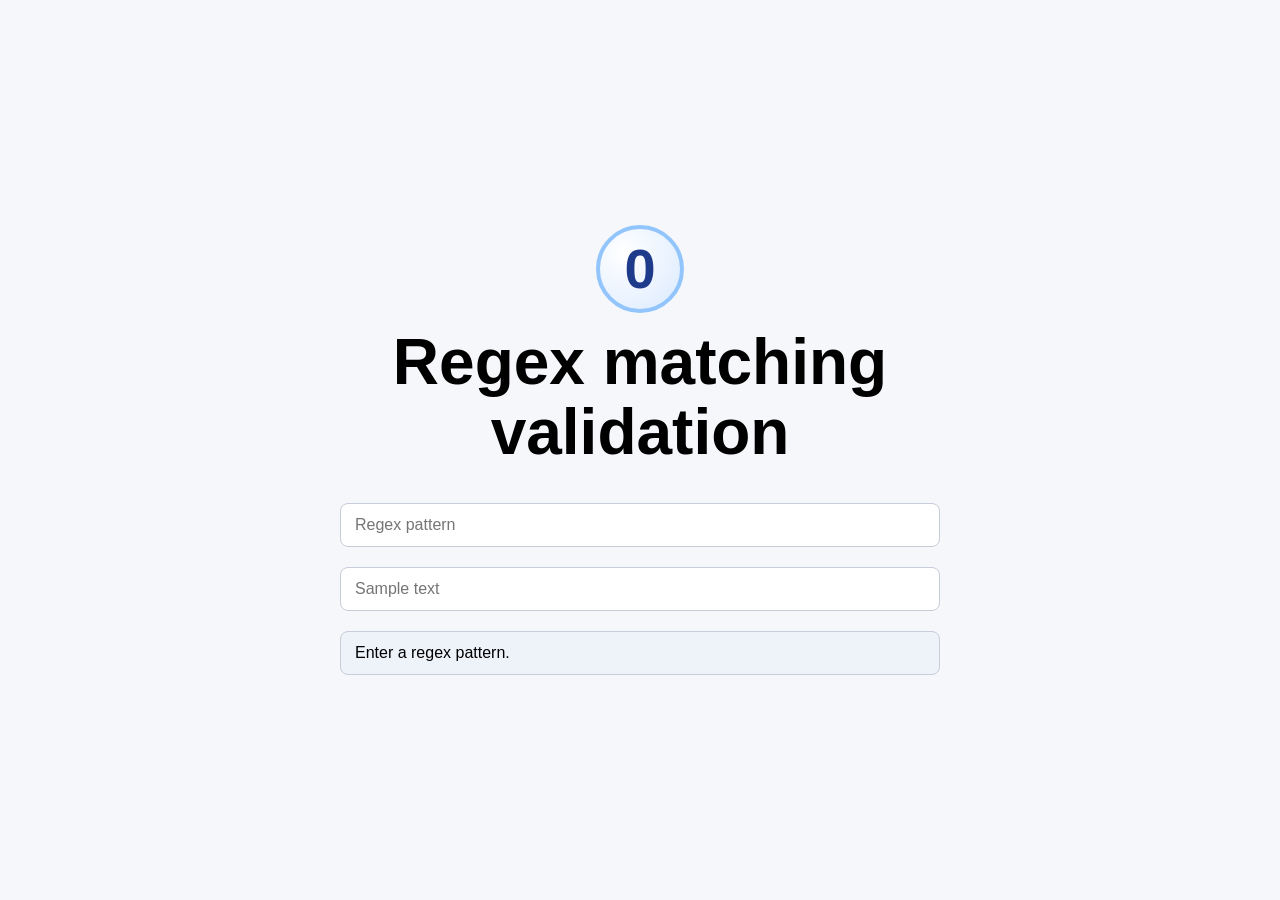
==== Index.html @ f7000159 "spinning 0" ====
<!DOCTYPE html>
<html lang="en">
<head>
    <meta charset="UTF-8">
    <meta name="viewport" content="width=device-width, initial-scale=1.0">
    <title>REGEX</title>
    <link rel="stylesheet" href="res/css/style.css">
</head>
<body>
    <main class="container">
        <div class="zero-spinner" aria-label="Spinning number 0">0</div>
        <h1>Regex matching validation</h1>
        
        <input type="text" id="regexText" placeholder="Regex pattern">
        <input type="text" id="sampleText" placeholder="Sample text">
        <input type="text" id="outputText" placeholder="Output" readonly>
    </main>
    <script src="res/js/main.js"></script>
</body>

</html>
---- res/css/style.css ----
* {
	box-sizing: border-box;
}

body {
	margin: 0;
	min-height: 100vh;
	display: flex;
	align-items: center;
	justify-content: center;
	font-family: "Segoe UI", Tahoma, Geneva, Verdana, sans-serif;
	background: #f5f7fb;
}

.container {
	width: min(90%, 600px);
	text-align: center;
}

.zero-spinner {
	width: 88px;
	height: 88px;
	margin: 0 auto 14px;
	display: grid;
	place-items: center;
	font-size: 3.5rem;
	font-weight: 700;
	color: #1e3a8a;
	border-radius: 50%;
	border: 4px solid #93c5fd;
	background: radial-gradient(circle at 30% 30%, #ffffff, #dbeafe);
	animation: spinZero 1.4s linear infinite;
}

h1 {
	margin: 0 0 16px;
	font-size: clamp(2.5rem, 6vw, 4rem);
	line-height: 1.1;
}

input[type="text"] {
	width: 100%;
	padding: 12px 14px;
	margin-top: 20px;
	font-size: 1rem;
	border: 1px solid #c6ccd8;
	border-radius: 8px;
}

input[type="text"]:read-only {
	background: #eef2f9;
}

@keyframes spinZero {
	from {
		transform: rotate(0deg);
	}
	to {
		transform: rotate(360deg);
	}
}
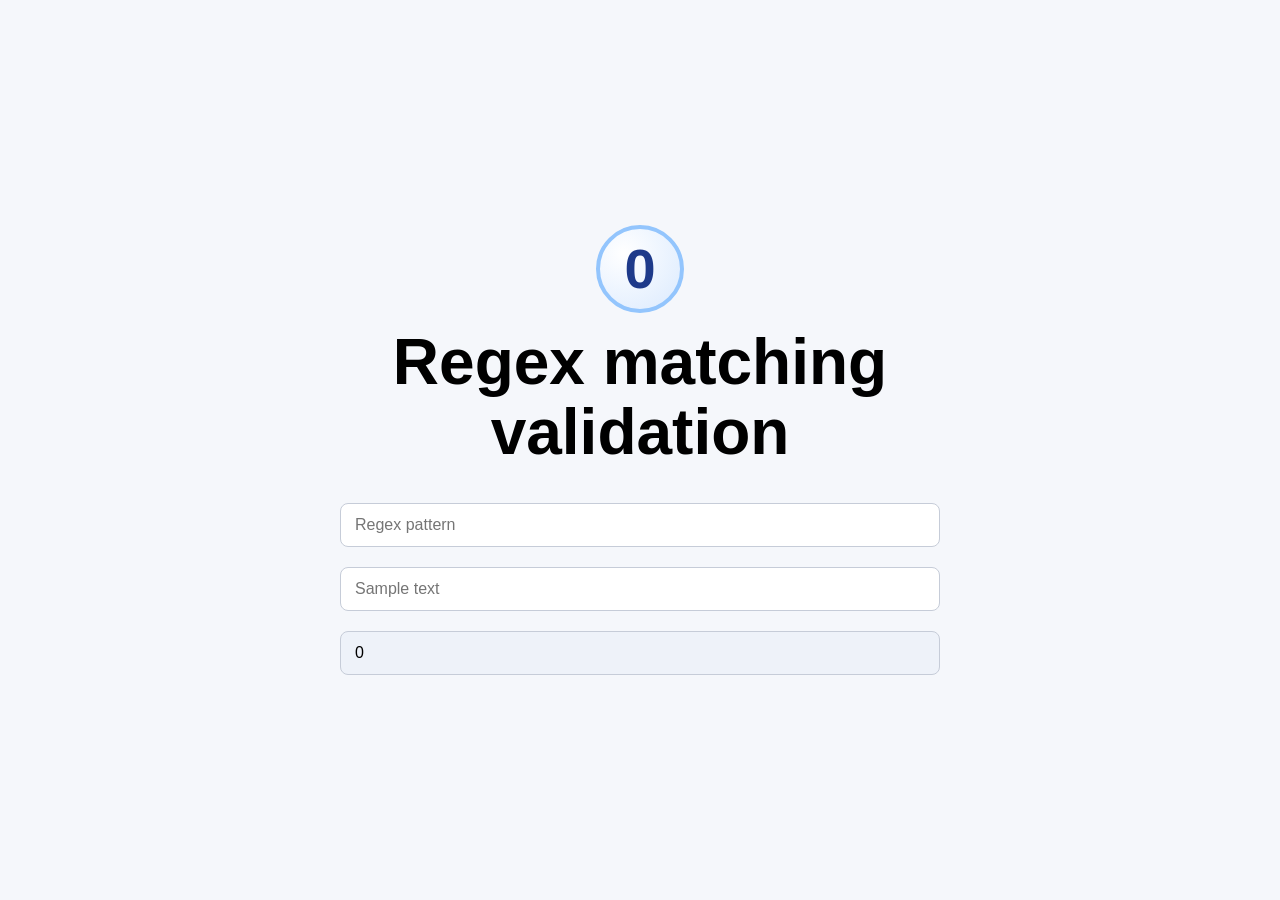
==== commit 972ba063: "zero changed to a live match counter" ====
--- a/Index.html
+++ b/Index.html
@@ -8,7 +8,7 @@
 </head>
 <body>
     <main class="container">
-        <div class="zero-spinner" aria-label="Spinning number 0">0</div>
+        <div class="zero-spinner" aria-label="Spinning number 0"><span class="zero-spinner-digit">0</span></div>
         <h1>Regex matching validation</h1>
         
         <input type="text" id="regexText" placeholder="Regex pattern">
--- a/res/css/style.css
+++ b/res/css/style.css
@@ -23,12 +23,19 @@
 	margin: 0 auto 14px;
 	display: grid;
 	place-items: center;
-	font-size: 3.5rem;
-	font-weight: 700;
-	color: #1e3a8a;
 	border-radius: 50%;
 	border: 4px solid #93c5fd;
 	background: radial-gradient(circle at 30% 30%, #ffffff, #dbeafe);
+	overflow: hidden;
+}
+
+.zero-spinner-digit {
+	display: inline-block;
+	font-size: 3.5rem;
+	font-weight: 700;
+	line-height: 1;
+	color: #1e3a8a;
+	transform-origin: center center;
 	animation: spinZero 1.4s linear infinite;
 }
 
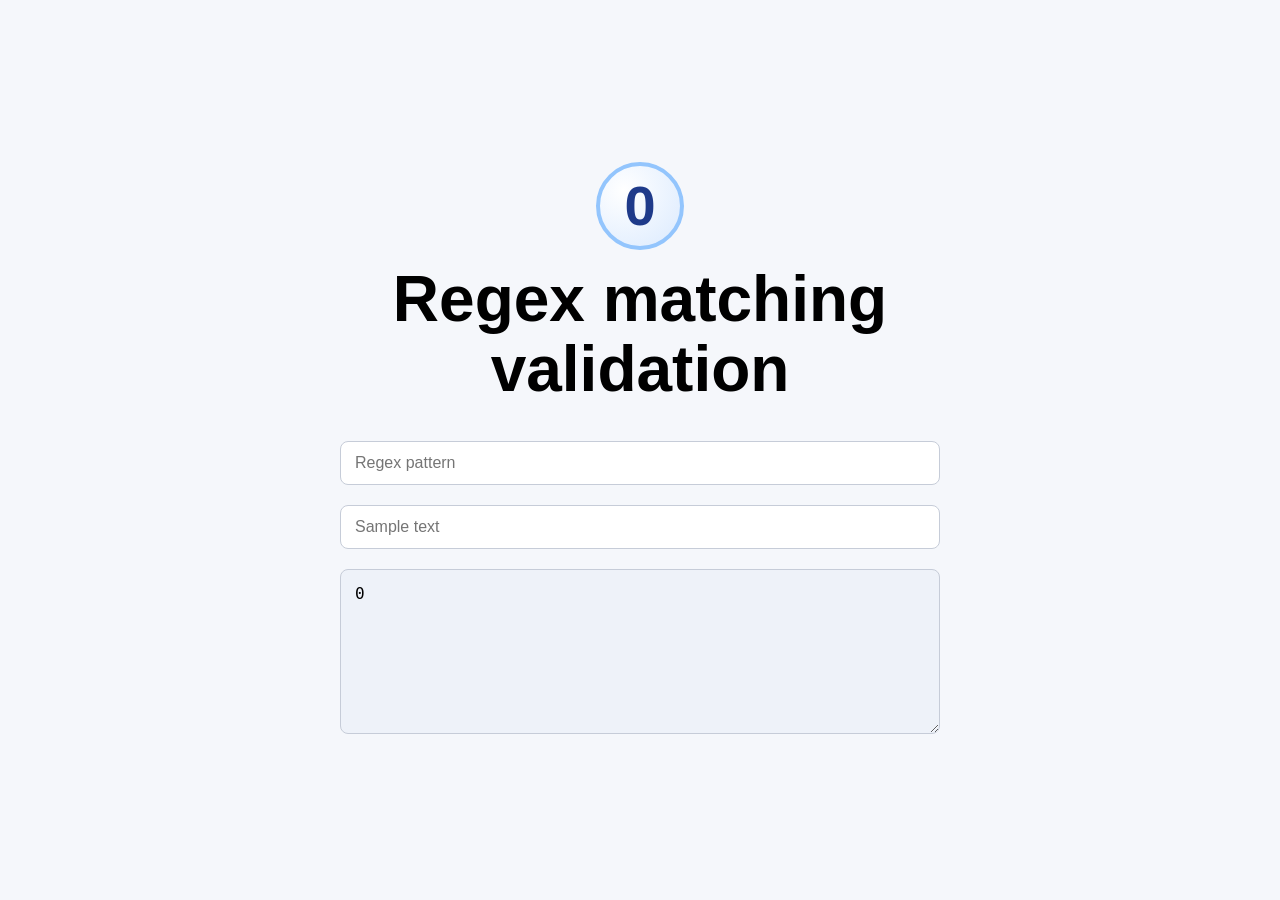
==== commit 8277898a: "enlarged output text" ====
--- a/Index.html
+++ b/Index.html
@@ -13,7 +13,7 @@
         
         <input type="text" id="regexText" placeholder="Regex pattern">
         <input type="text" id="sampleText" placeholder="Sample text">
-        <input type="text" id="outputText" placeholder="Output" readonly>
+        <textarea id="outputText" placeholder="Output" readonly rows="6"></textarea>
     </main>
     <script src="res/js/main.js"></script>
 </body>
--- a/res/css/style.css
+++ b/res/css/style.css
@@ -58,6 +58,20 @@
 	background: #eef2f9;
 }
 
+textarea#outputText {
+	width: 100%;
+	padding: 12px 14px;
+	margin-top: 20px;
+	font-size: 1rem;
+	line-height: 1.45;
+	border: 1px solid #c6ccd8;
+	border-radius: 8px;
+	background: #eef2f9;
+	resize: vertical;
+	min-height: 140px;
+	overflow: auto;
+}
+
 @keyframes spinZero {
 	from {
 		transform: rotate(0deg);
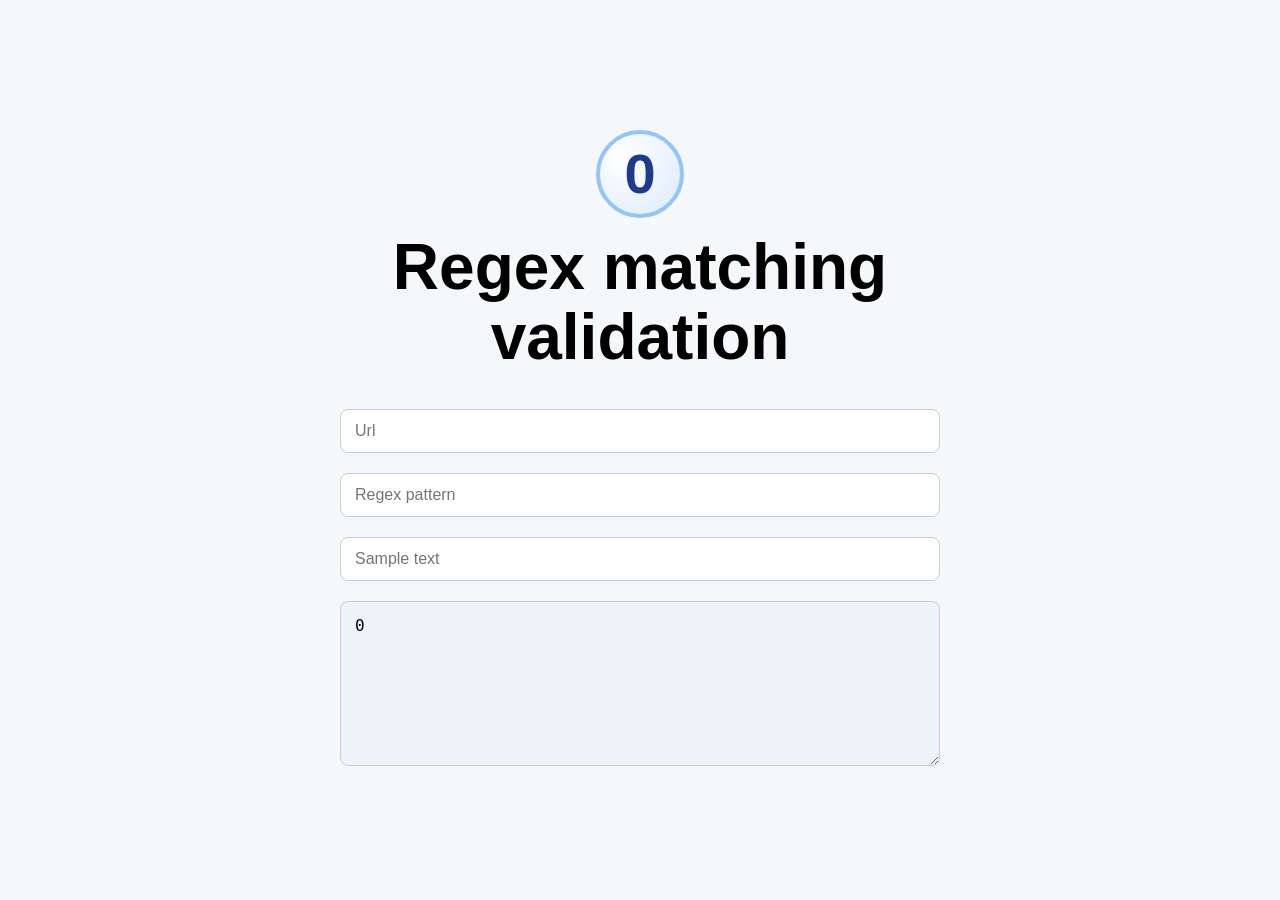
==== commit 560b421a: "url text field and service" ====
--- a/Index.html
+++ b/Index.html
@@ -10,7 +10,8 @@
     <main class="container">
         <div class="zero-spinner" aria-label="Spinning number 0"><span class="zero-spinner-digit">0</span></div>
         <h1>Regex matching validation</h1>
-        
+
+        <input type="text" id="urlText" placeholder="Url">
         <input type="text" id="regexText" placeholder="Regex pattern">
         <input type="text" id="sampleText" placeholder="Sample text">
         <textarea id="outputText" placeholder="Output" readonly rows="6"></textarea>
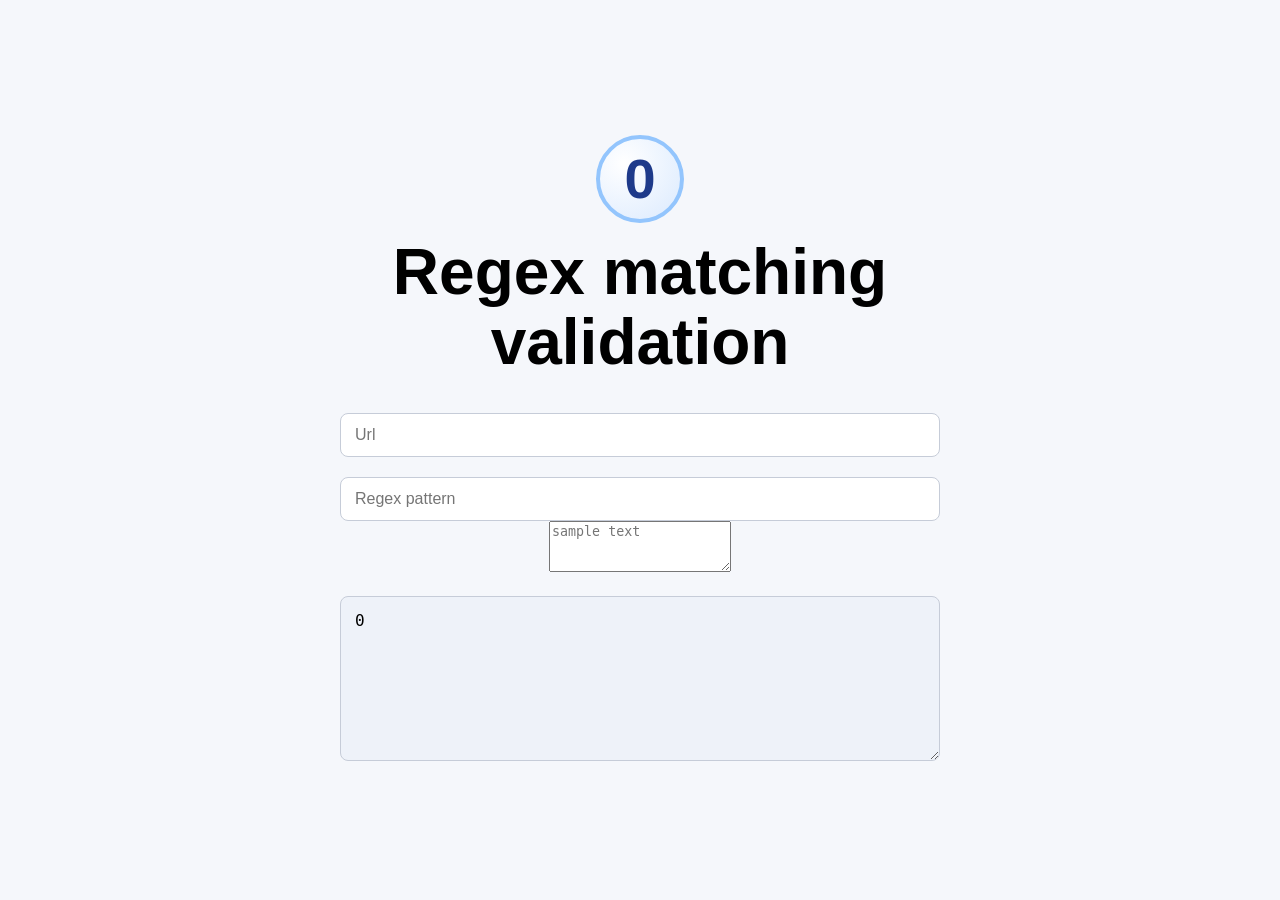
==== commit c7504495: "changed the size of sample text" ====
--- a/Index.html
+++ b/Index.html
@@ -13,7 +13,7 @@
 
         <input type="text" id="urlText" placeholder="Url">
         <input type="text" id="regexText" placeholder="Regex pattern">
-        <input type="text" id="sampleText" placeholder="Sample text">
+        <textarea id="sampleText" placeholder="sample text" readonly rows="3"></textarea>
         <textarea id="outputText" placeholder="Output" readonly rows="6"></textarea>
     </main>
     <script src="res/js/main.js"></script>
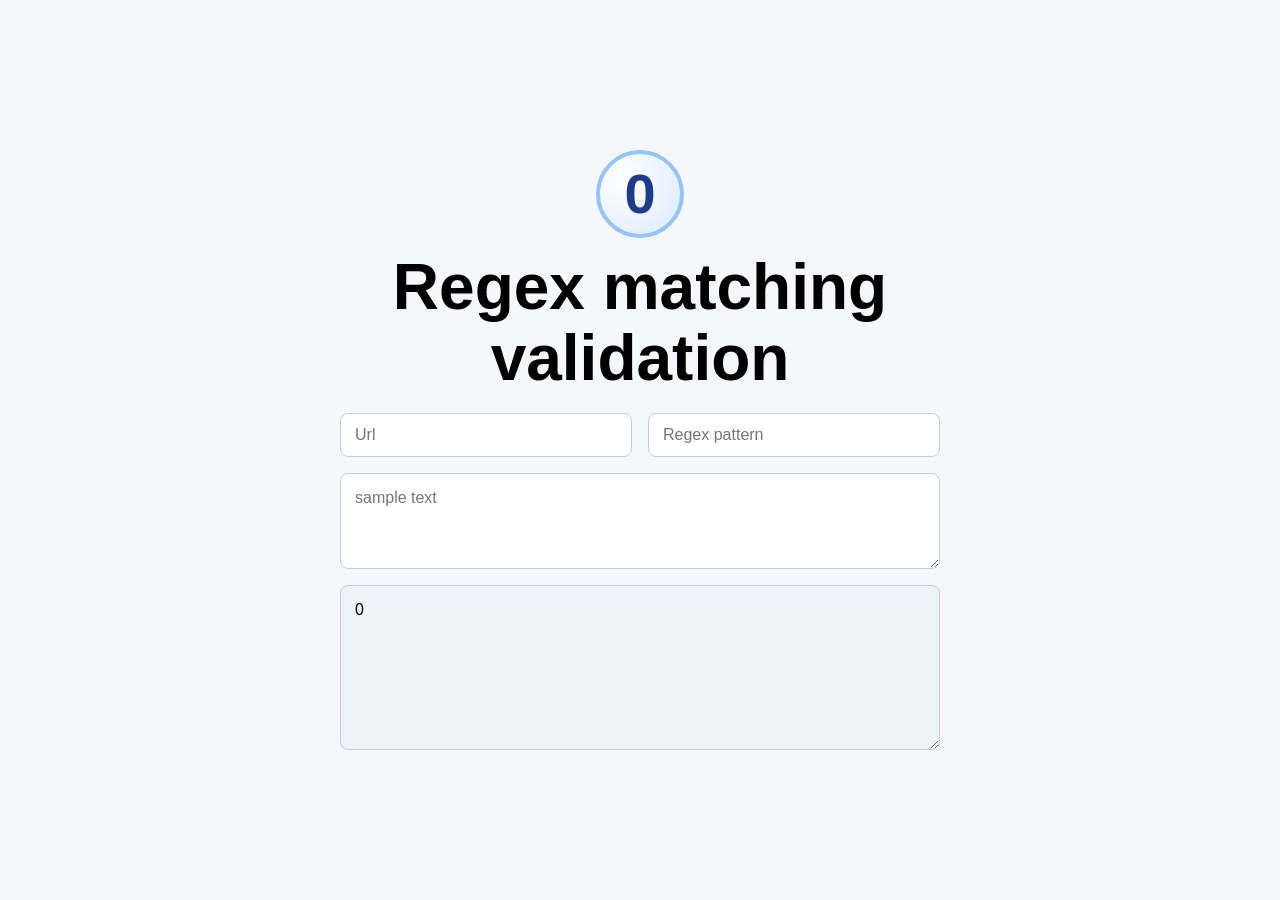
==== commit 6bfc30e9: "Changed the text areas to horizontal" ====
--- a/Index.html
+++ b/Index.html
@@ -11,10 +11,12 @@
         <div class="zero-spinner" aria-label="Spinning number 0"><span class="zero-spinner-digit">0</span></div>
         <h1>Regex matching validation</h1>
 
-        <input type="text" id="urlText" placeholder="Url">
-        <input type="text" id="regexText" placeholder="Regex pattern">
-        <textarea id="sampleText" placeholder="sample text" readonly rows="3"></textarea>
-        <textarea id="outputText" placeholder="Output" readonly rows="6"></textarea>
+        <div class="form-grid">
+            <input type="text" id="urlText" placeholder="Url">
+            <input type="text" id="regexText" placeholder="Regex pattern">
+            <textarea id="sampleText" class="wide-field" placeholder="sample text" readonly rows="3"></textarea>
+            <textarea id="outputText" class="wide-field" placeholder="Output" readonly rows="6"></textarea>
+        </div>
     </main>
     <script src="res/js/main.js"></script>
 </body>
--- a/res/css/style.css
+++ b/res/css/style.css
@@ -15,6 +15,13 @@
 .container {
 	width: min(90%, 600px);
 	text-align: center;
+}
+
+.form-grid {
+	display: grid;
+	grid-template-columns: repeat(2, minmax(0, 1fr));
+	gap: 16px;
+	margin-top: 20px;
 }
 
 .zero-spinner {
@@ -45,11 +52,12 @@
 	line-height: 1.1;
 }
 
-input[type="text"] {
+input[type="text"],
+textarea {
 	width: 100%;
 	padding: 12px 14px;
-	margin-top: 20px;
 	font-size: 1rem;
+	font-family: inherit;
 	border: 1px solid #c6ccd8;
 	border-radius: 8px;
 }
@@ -58,18 +66,29 @@
 	background: #eef2f9;
 }
 
+textarea {
+	line-height: 1.45;
+	resize: vertical;
+	overflow: auto;
+}
+
+.wide-field {
+	grid-column: 1 / -1;
+}
+
 textarea#outputText {
-	width: 100%;
-	padding: 12px 14px;
-	margin-top: 20px;
-	font-size: 1rem;
-	line-height: 1.45;
-	border: 1px solid #c6ccd8;
-	border-radius: 8px;
 	background: #eef2f9;
-	resize: vertical;
 	min-height: 140px;
-	overflow: auto;
+}
+
+@media (max-width: 700px) {
+	.form-grid {
+		grid-template-columns: 1fr;
+	}
+
+	.wide-field {
+		grid-column: auto;
+	}
 }
 
 @keyframes spinZero {
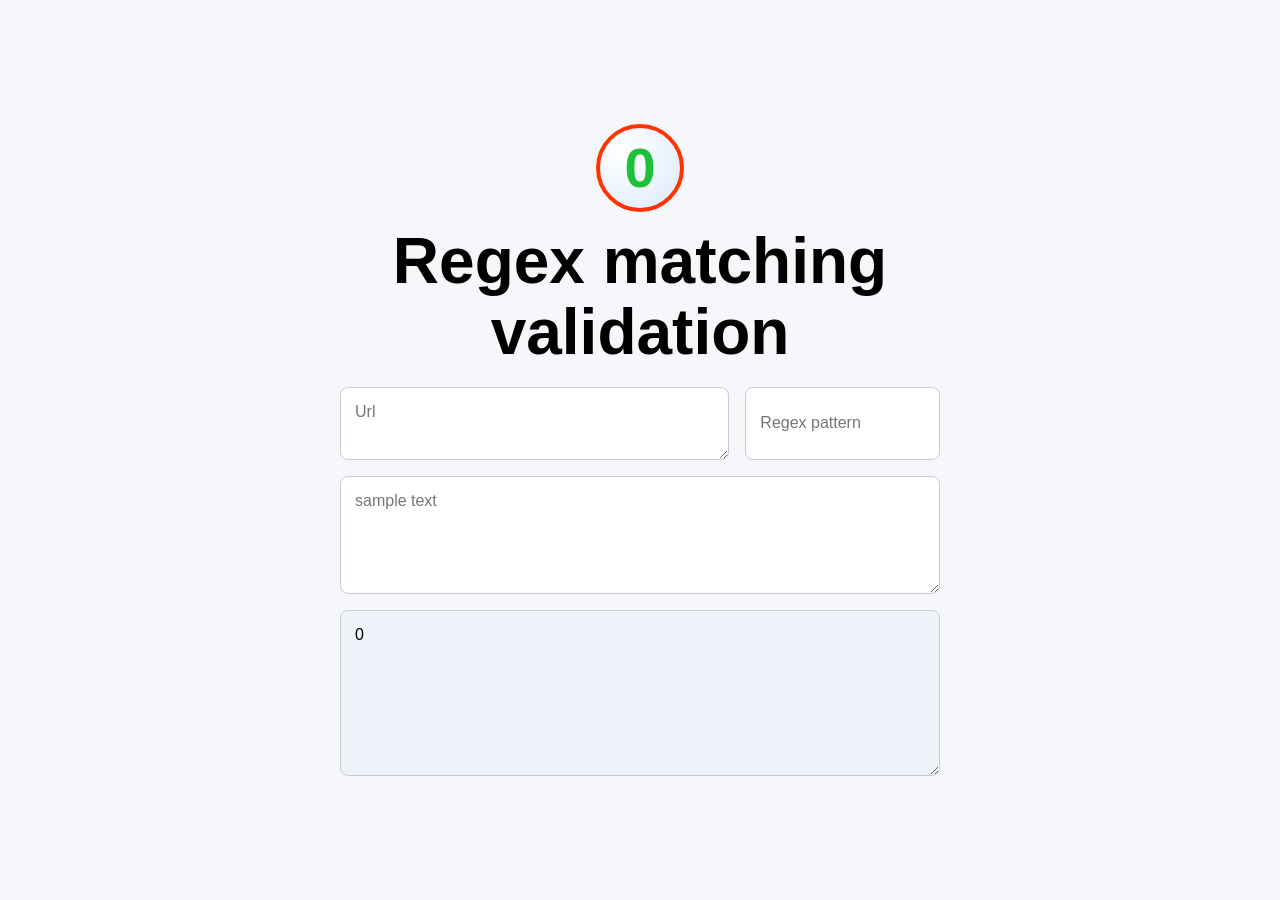
==== commit 07aa76cd: "url text area change" ====
--- a/Index.html
+++ b/Index.html
@@ -12,9 +12,9 @@
         <h1>Regex matching validation</h1>
 
         <div class="form-grid">
-            <input type="text" id="urlText" placeholder="Url">
+            <textarea id="urlText" placeholder="Url" rows="2"></textarea>
             <input type="text" id="regexText" placeholder="Regex pattern">
-            <textarea id="sampleText" class="wide-field" placeholder="sample text" readonly rows="3"></textarea>
+            <textarea id="sampleText" class="wide-field" placeholder="sample text" readonly rows="4"></textarea>
             <textarea id="outputText" class="wide-field" placeholder="Output" readonly rows="6"></textarea>
         </div>
     </main>
--- a/res/css/style.css
+++ b/res/css/style.css
@@ -19,7 +19,7 @@
 
 .form-grid {
 	display: grid;
-	grid-template-columns: repeat(2, minmax(0, 1fr));
+	grid-template-columns: minmax(0, 2fr) minmax(0, 1fr);
 	gap: 16px;
 	margin-top: 20px;
 }
@@ -31,7 +31,7 @@
 	display: grid;
 	place-items: center;
 	border-radius: 50%;
-	border: 4px solid #93c5fd;
+	border: 4px solid #ff3300;
 	background: radial-gradient(circle at 30% 30%, #ffffff, #dbeafe);
 	overflow: hidden;
 }
@@ -41,7 +41,7 @@
 	font-size: 3.5rem;
 	font-weight: 700;
 	line-height: 1;
-	color: #1e3a8a;
+	color: #1ec039;
 	transform-origin: center center;
 	animation: spinZero 1.4s linear infinite;
 }
